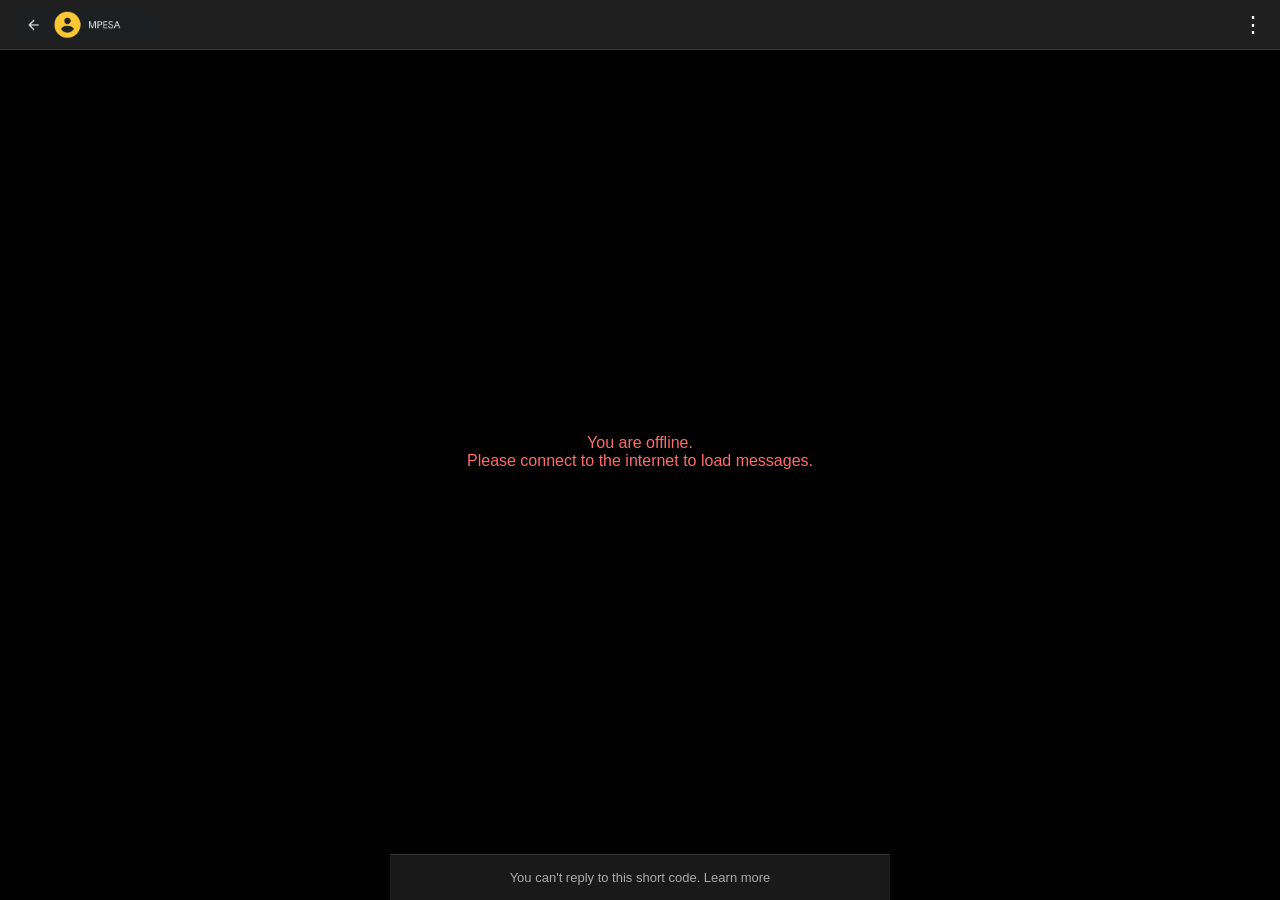
==== index.html @ 61c57044 "Add files via upload" ====
<!DOCTYPE html>
<html lang="en">
<head>
    <meta charset="UTF-8">
    <meta name="viewport" content="width=device-width, initial-scale=1.0">
    <title>Messages</title>
    <link rel="manifest" href="manifest.json">
    <meta name="theme-color" content="#000000">
    <link rel="stylesheet" href="style.css">
</head>
<body>
    <div class="messages-header">
        <img src="logo.png" class="logo">
        <h1 class="header-title"></h1>
        <div class="more-menu" id="moreBtn">⋮</div>
    </div>
    <div class="page-content">
        <div class="messages-container" id="messages"></div>
        <div class="no-reply-info" id="noReplyBar">
            You can't reply to this short code. Learn more
        </div>
    </div>
    <div class="install-btn" id="installBtn">
        <span>⬇️</span> Install App
    </div>

    <script src="script.js" defer></script>
</body>
</html>
---- style.css ----
* { box-sizing: border-box; margin: 0; padding: 0; }
body {
  font-family: -apple-system, BlinkMacSystemFont, 'Segoe UI', Roboto, Arial, sans-serif;
  background: #000;
  color: #fff;
  height: 100vh;
  display: flex;
  flex-direction: column;
  overflow: hidden;
}
.messages-header {
  position: fixed;
  top: 0;
  left: 0;
  right: 0;
  background: #201f1f;
  border-bottom: 1px solid #333;
  padding: 10px 15px;
  z-index: 100;
  display: flex;
  align-items: center;
  gap: 10px;
  height: 50px;
}
.logo { height: 28px; }
.header-title {
  font-size: 1.3rem;
  font-weight: 600;
  color: #af5656;
}
.more-menu {
  position: absolute;
  right: 0.3cm;
  font-size: 22px;
  cursor: pointer;
  color: #fff;
  user-select: none;
  -webkit-touch-callout: none;
  padding: 5px;
}
.page-content {
  margin-top: 50px;
  flex: 1;
  max-width: 500px;
  width: 100%;
  margin-left: auto;
  margin-right: auto;
  background: #1a1919;
  display: flex;
  flex-direction: column;
  overflow: hidden;
}
.messages-container {
  background: #000;
  flex: 1;
  overflow-y: auto;
  padding: 10px;
  display: flex;
  flex-direction: column;
  scroll-behavior: auto;
}
.message-bubble {
  max-width: 90%;
  padding: 10px 14px;
  border-radius: 18px;
  font-size: 15px;
  background: rgba(255,255,255,0.12);
  border: 1px solid rgba(255,255,255,0.08);
  margin-bottom: 8px;
  width: fit-content;
  animation: slideInUp 0.4s ease both;
  transition: opacity 0.2s ease, transform 0.2s ease;
}
.message-bubble.hide {
  opacity: 0;
  transform: scale(0.9);
}
.message-time {
  font-size: 11px;
  opacity: 0.7;
  margin-top: 4px;
  text-align: right;
}
.install-btn {
  position: fixed;
  bottom: 90px;
  right: 16px;
  background: #25d366;
  color: #000;
  padding: 14px 18px;
  border-radius: 30px;
  font-weight: 600;
  font-size: 14px;
  box-shadow: 0 6px 20px rgba(0,0,0,0.4);
  cursor: pointer;
  display: none;
  z-index: 999;
}
.no-reply-info {
  background: #1a1919;
  color: #aaa;
  font-size: 13px;
  padding: 15px;
  text-align: center;
  border-top: 1px solid #333;
  user-select: none;
  cursor: pointer;
}
.offline-message {
  flex: 1;
  display: flex;
  align-items: center;
  justify-content: center;
  font-size: 16px;
  color: #ff6b6b;
  text-align: center;
  padding: 20px;
}
@keyframes slideInUp {
  from { opacity: 0; transform: translateY(30px); }
  to { opacity: 1; transform: translateY(0); }
}
@media (max-width:480px) {
  .messages-header { padding: 8px 10px; height: 45px; }
  .page-content { margin-top: 45px; }
}
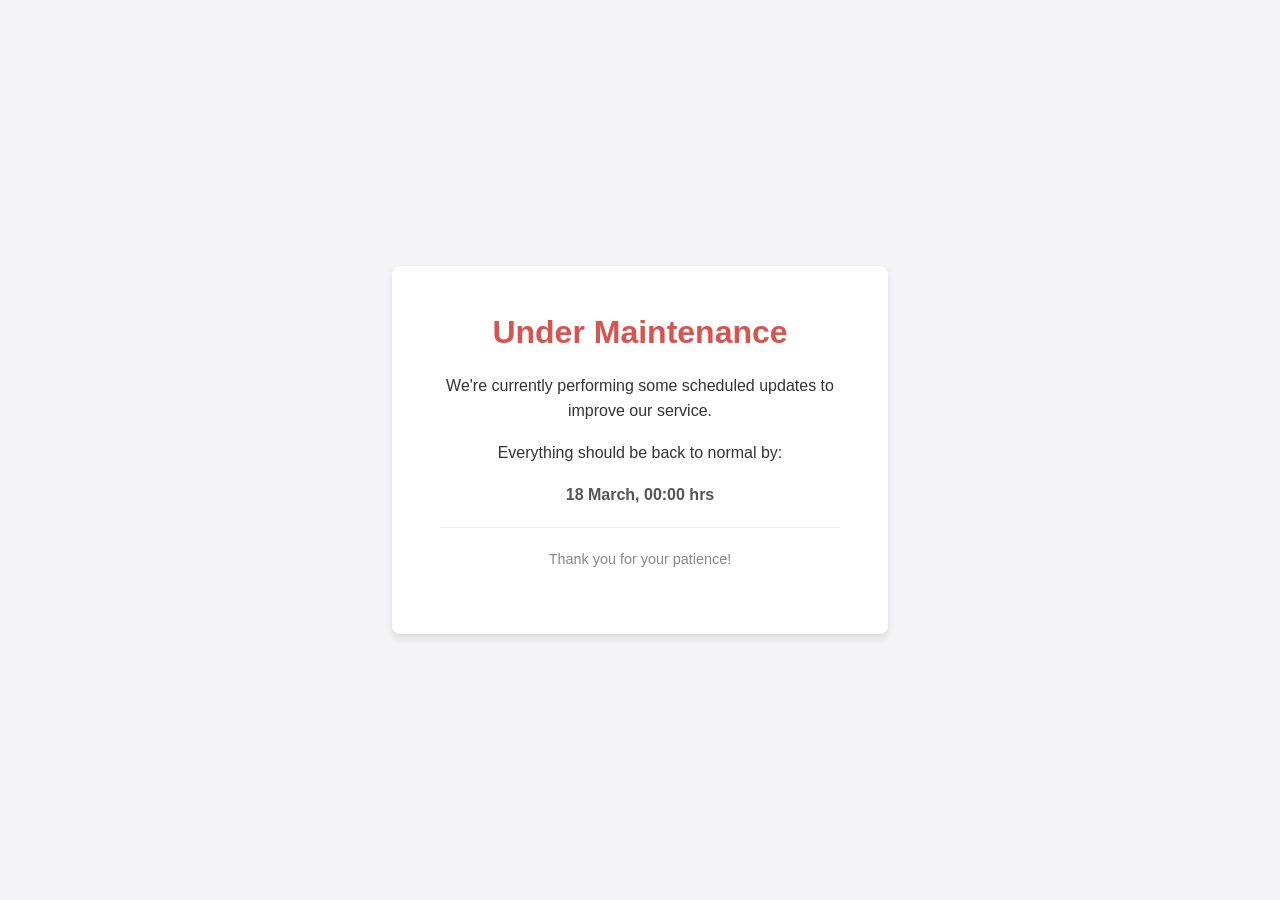
==== commit 55f6d524: "Create index.html" ====
--- a/index.html
+++ b/index.html
@@ -3,27 +3,41 @@
 <head>
     <meta charset="UTF-8">
     <meta name="viewport" content="width=device-width, initial-scale=1.0">
-    <title>Messages</title>
-    <link rel="manifest" href="manifest.json">
-    <meta name="theme-color" content="#000000">
-    <link rel="stylesheet" href="style.css">
+    <title>Scheduled Maintenance</title>
+    <style>
+        body { 
+            font-family: -apple-system, BlinkMacSystemFont, "Segoe UI", Roboto, sans-serif; 
+            background-color: #f4f4f7; 
+            color: #333; 
+            display: flex; 
+            align-items: center; 
+            justify-content: center; 
+            height: 100vh; 
+            margin: 0; 
+        }
+        .container { 
+            text-align: center; 
+            background: white; 
+            padding: 3rem; 
+            border-radius: 8px; 
+            box-shadow: 0 4px 6px rgba(0,0,0,0.1);
+            max-width: 400px;
+        }
+        h1 { color: #d9534f; margin-top: 0; }
+        p { line-height: 1.6; }
+        .date { font-weight: bold; color: #555; }
+    </style>
 </head>
 <body>
-    <div class="messages-header">
-        <img src="logo.png" class="logo">
-        <h1 class="header-title"></h1>
-        <div class="more-menu" id="moreBtn">⋮</div>
-    </div>
-    <div class="page-content">
-        <div class="messages-container" id="messages"></div>
-        <div class="no-reply-info" id="noReplyBar">
-            You can't reply to this short code. Learn more
-        </div>
-    </div>
-    <div class="install-btn" id="installBtn">
-        <span>⬇️</span> Install App
+
+    <div class="container">
+        <h1>Under Maintenance</h1>
+        <p>We're currently performing some scheduled updates to improve our service.</p>
+        <p>Everything should be back to normal by:</p>
+        <p class="date">18 March, 00:00 hrs</p>
+        <hr style="border: 0; border-top: 1px solid #eee; margin: 20px 0;">
+        <p style="font-size: 0.9rem; color: #888;">Thank you for your patience!</p>
     </div>
 
-    <script src="script.js" defer></script>
 </body>
 </html>
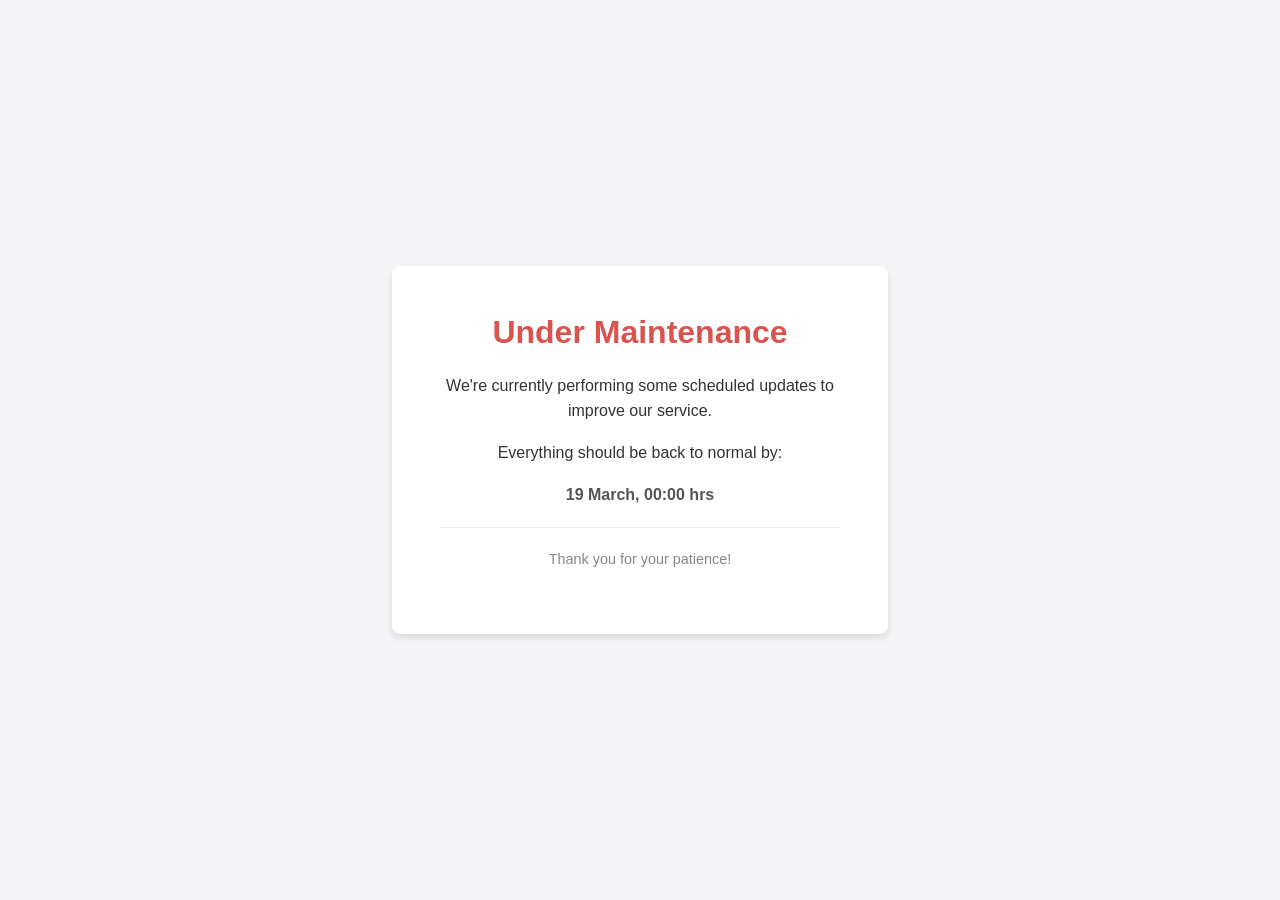
==== commit ec14d984: "Update index.html" ====
--- a/index.html
+++ b/index.html
@@ -34,7 +34,7 @@
         <h1>Under Maintenance</h1>
         <p>We're currently performing some scheduled updates to improve our service.</p>
         <p>Everything should be back to normal by:</p>
-        <p class="date">18 March, 00:00 hrs</p>
+        <p class="date">19 March, 00:00 hrs</p>
         <hr style="border: 0; border-top: 1px solid #eee; margin: 20px 0;">
         <p style="font-size: 0.9rem; color: #888;">Thank you for your patience!</p>
     </div>
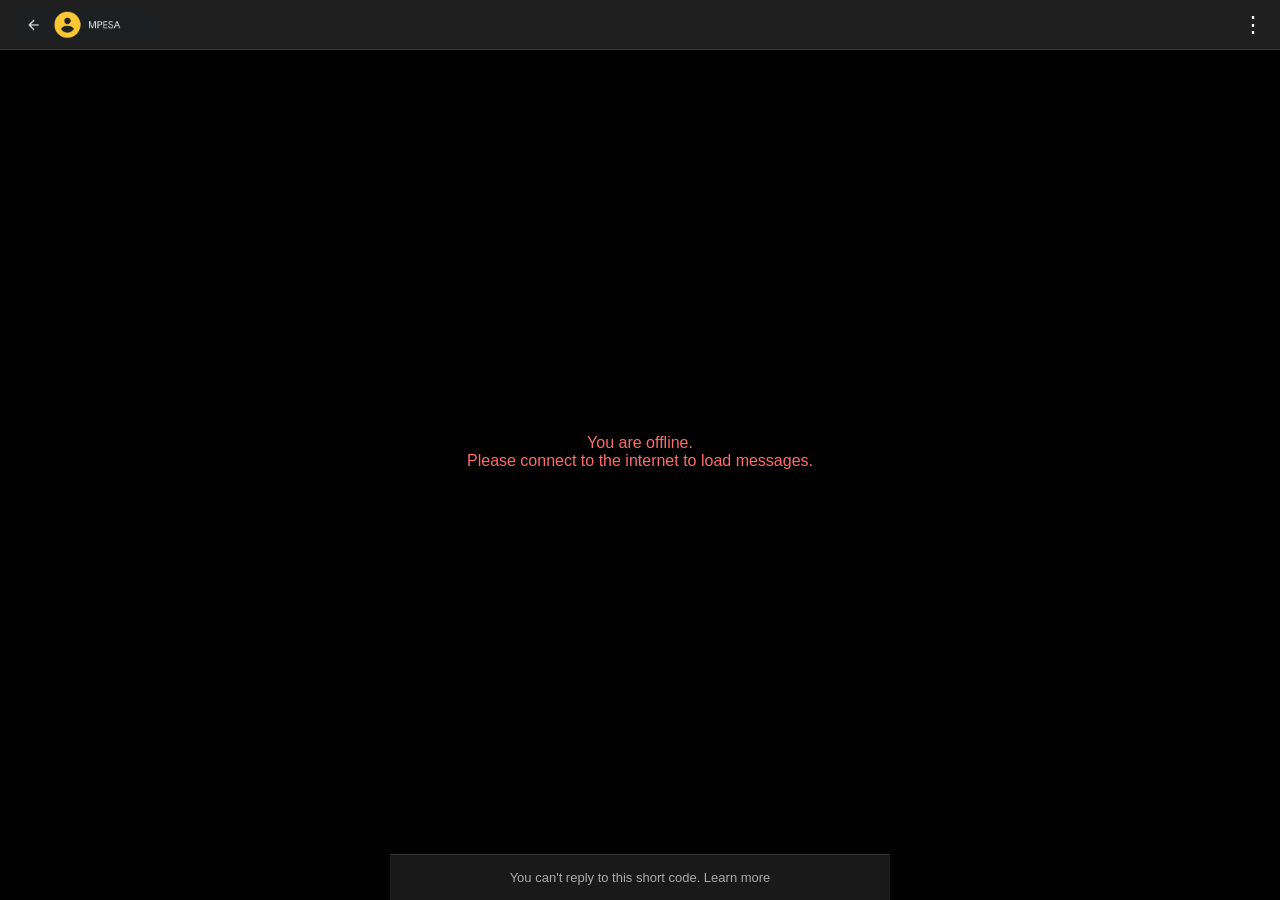
==== commit a7a70c96: "Rename findex.html to index.html" ====
--- a/index.html
+++ b/index.html
@@ -3,41 +3,27 @@
 <head>
     <meta charset="UTF-8">
     <meta name="viewport" content="width=device-width, initial-scale=1.0">
-    <title>Scheduled Maintenance</title>
-    <style>
-        body { 
-            font-family: -apple-system, BlinkMacSystemFont, "Segoe UI", Roboto, sans-serif; 
-            background-color: #f4f4f7; 
-            color: #333; 
-            display: flex; 
-            align-items: center; 
-            justify-content: center; 
-            height: 100vh; 
-            margin: 0; 
-        }
-        .container { 
-            text-align: center; 
-            background: white; 
-            padding: 3rem; 
-            border-radius: 8px; 
-            box-shadow: 0 4px 6px rgba(0,0,0,0.1);
-            max-width: 400px;
-        }
-        h1 { color: #d9534f; margin-top: 0; }
-        p { line-height: 1.6; }
-        .date { font-weight: bold; color: #555; }
-    </style>
+    <title>Messages</title>
+    <link rel="manifest" href="manifest.json">
+    <meta name="theme-color" content="#000000">
+    <link rel="stylesheet" href="style.css">
 </head>
 <body>
-
-    <div class="container">
-        <h1>Under Maintenance</h1>
-        <p>We're currently performing some scheduled updates to improve our service.</p>
-        <p>Everything should be back to normal by:</p>
-        <p class="date">19 March, 00:00 hrs</p>
-        <hr style="border: 0; border-top: 1px solid #eee; margin: 20px 0;">
-        <p style="font-size: 0.9rem; color: #888;">Thank you for your patience!</p>
+    <div class="messages-header">
+        <img src="logo.png" class="logo">
+        <h1 class="header-title"></h1>
+        <div class="more-menu" id="moreBtn">⋮</div>
+    </div>
+    <div class="page-content">
+        <div class="messages-container" id="messages"></div>
+        <div class="no-reply-info" id="noReplyBar">
+            You can't reply to this short code. Learn more
+        </div>
+    </div>
+    <div class="install-btn" id="installBtn">
+        <span>⬇️</span> Install App
     </div>
 
+    <script src="script.js" defer></script>
 </body>
 </html>
--- a/style.css
+++ b/style.css
@@ -0,0 +1,126 @@
+* { box-sizing: border-box; margin: 0; padding: 0; }
+body {
+  font-family: -apple-system, BlinkMacSystemFont, 'Segoe UI', Roboto, Arial, sans-serif;
+  background: #000;
+  color: #fff;
+  height: 100vh;
+  display: flex;
+  flex-direction: column;
+  overflow: hidden;
+}
+.messages-header {
+  position: fixed;
+  top: 0;
+  left: 0;
+  right: 0;
+  background: #201f1f;
+  border-bottom: 1px solid #333;
+  padding: 10px 15px;
+  z-index: 100;
+  display: flex;
+  align-items: center;
+  gap: 10px;
+  height: 50px;
+}
+.logo { height: 28px; }
+.header-title {
+  font-size: 1.3rem;
+  font-weight: 600;
+  color: #af5656;
+}
+.more-menu {
+  position: absolute;
+  right: 0.3cm;
+  font-size: 22px;
+  cursor: pointer;
+  color: #fff;
+  user-select: none;
+  -webkit-touch-callout: none;
+  padding: 5px;
+}
+.page-content {
+  margin-top: 50px;
+  flex: 1;
+  max-width: 500px;
+  width: 100%;
+  margin-left: auto;
+  margin-right: auto;
+  background: #1a1919;
+  display: flex;
+  flex-direction: column;
+  overflow: hidden;
+}
+.messages-container {
+  background: #000;
+  flex: 1;
+  overflow-y: auto;
+  padding: 10px;
+  display: flex;
+  flex-direction: column;
+  scroll-behavior: auto;
+}
+.message-bubble {
+  max-width: 90%;
+  padding: 10px 14px;
+  border-radius: 18px;
+  font-size: 15px;
+  background: rgba(255,255,255,0.12);
+  border: 1px solid rgba(255,255,255,0.08);
+  margin-bottom: 8px;
+  width: fit-content;
+  animation: slideInUp 0.4s ease both;
+  transition: opacity 0.2s ease, transform 0.2s ease;
+}
+.message-bubble.hide {
+  opacity: 0;
+  transform: scale(0.9);
+}
+.message-time {
+  font-size: 11px;
+  opacity: 0.7;
+  margin-top: 4px;
+  text-align: right;
+}
+.install-btn {
+  position: fixed;
+  bottom: 90px;
+  right: 16px;
+  background: #25d366;
+  color: #000;
+  padding: 14px 18px;
+  border-radius: 30px;
+  font-weight: 600;
+  font-size: 14px;
+  box-shadow: 0 6px 20px rgba(0,0,0,0.4);
+  cursor: pointer;
+  display: none;
+  z-index: 999;
+}
+.no-reply-info {
+  background: #1a1919;
+  color: #aaa;
+  font-size: 13px;
+  padding: 15px;
+  text-align: center;
+  border-top: 1px solid #333;
+  user-select: none;
+  cursor: pointer;
+}
+.offline-message {
+  flex: 1;
+  display: flex;
+  align-items: center;
+  justify-content: center;
+  font-size: 16px;
+  color: #ff6b6b;
+  text-align: center;
+  padding: 20px;
+}
+@keyframes slideInUp {
+  from { opacity: 0; transform: translateY(30px); }
+  to { opacity: 1; transform: translateY(0); }
+}
+@media (max-width:480px) {
+  .messages-header { padding: 8px 10px; height: 45px; }
+  .page-content { margin-top: 45px; }
+}
